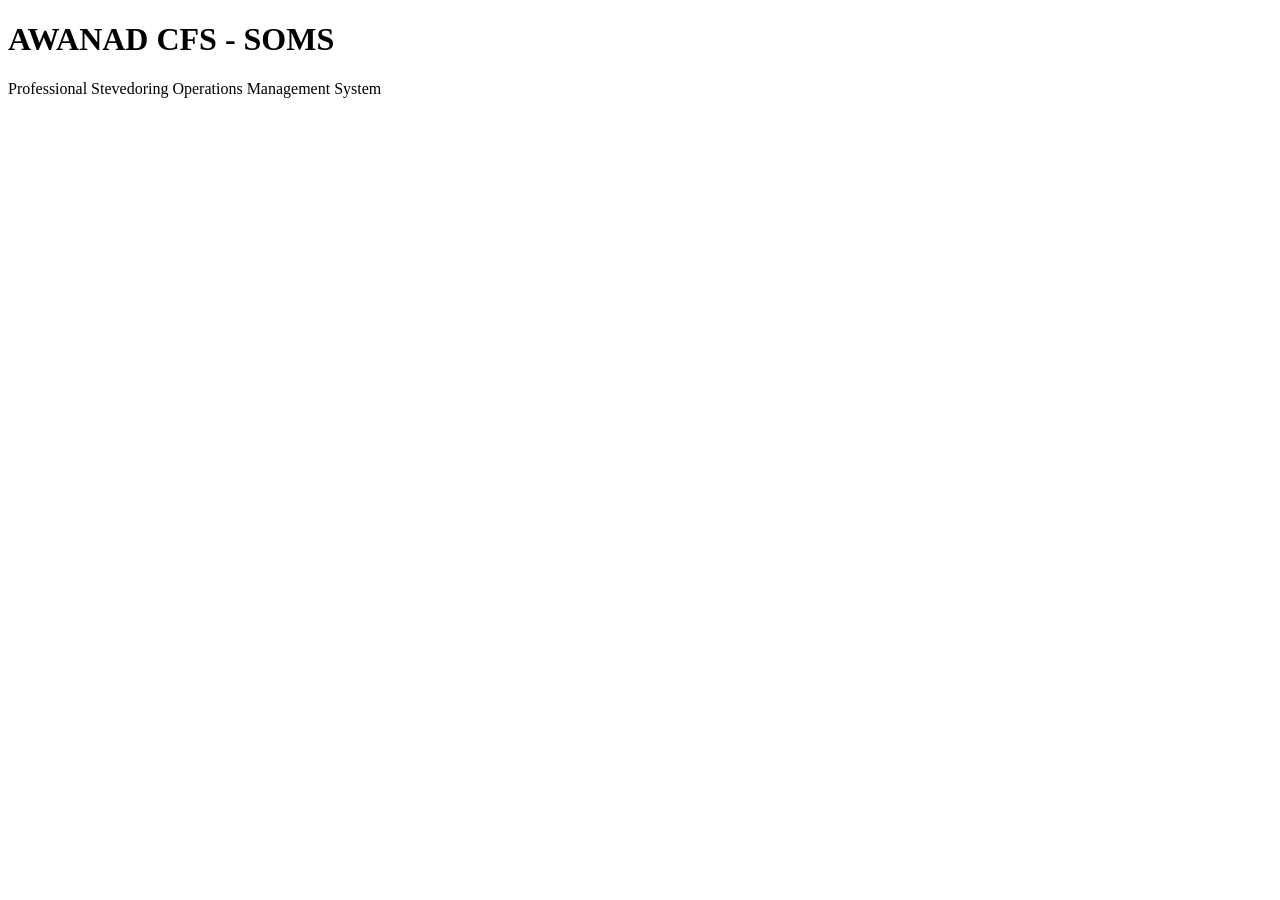
==== public/index.html @ c30c3e23 "Add initial HTML structure for index page" ====
<!DOCTYPE html>
<html lang="en">
<head>
    <meta charset="UTF-8">
    <meta name="viewport" content="width=device-width, initial-scale=1.0">
    <title>AWANAD SOMS</title>
</head>
<body>

<h1>AWANAD CFS - SOMS</h1>

<p>Professional Stevedoring Operations Management System</p>

</body>
</html>
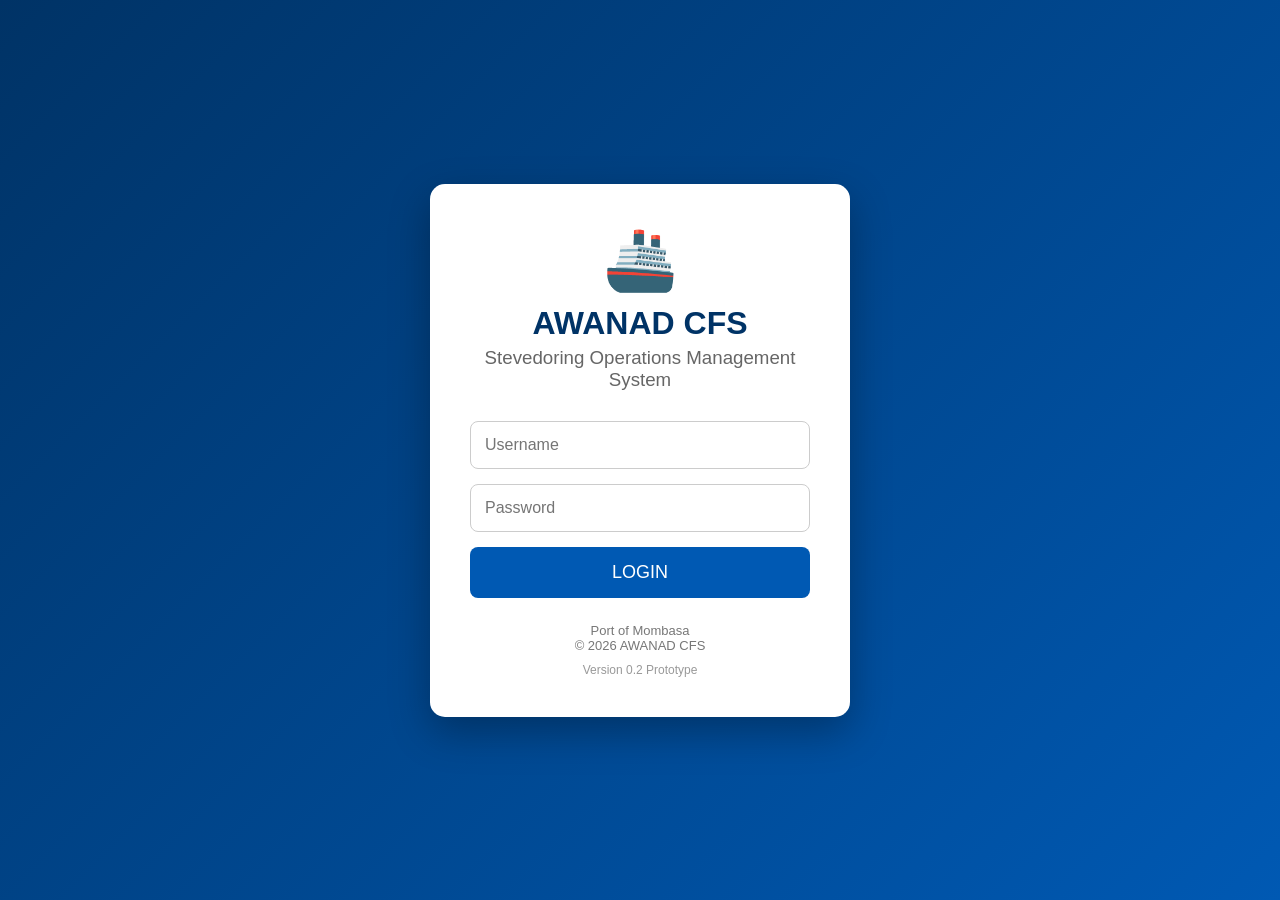
==== commit 82e8e833: "Update index.html with new layout and styles" ====
--- a/public/index.html
+++ b/public/index.html
@@ -1,15 +1,130 @@
 <!DOCTYPE html>
 <html lang="en">
 <head>
-    <meta charset="UTF-8">
-    <meta name="viewport" content="width=device-width, initial-scale=1.0">
-    <title>AWANAD SOMS</title>
+<meta charset="UTF-8">
+<meta name="viewport" content="width=device-width, initial-scale=1.0">
+<title>AWANAD SOMS</title>
+
+<style>
+
+*{
+margin:0;
+padding:0;
+box-sizing:border-box;
+font-family:Segoe UI,Arial,sans-serif;
+}
+
+body{
+background:linear-gradient(135deg,#003366,#0059b3);
+height:100vh;
+display:flex;
+justify-content:center;
+align-items:center;
+}
+
+.container{
+width:420px;
+background:white;
+border-radius:15px;
+padding:40px;
+box-shadow:0 15px 40px rgba(0,0,0,.3);
+text-align:center;
+}
+
+.logo{
+font-size:60px;
+margin-bottom:10px;
+}
+
+h1{
+color:#003366;
+margin-bottom:5px;
+}
+
+h3{
+color:#666;
+margin-bottom:30px;
+font-weight:normal;
+}
+
+input{
+width:100%;
+padding:14px;
+margin-bottom:15px;
+border:1px solid #ccc;
+border-radius:8px;
+font-size:16px;
+}
+
+button{
+width:100%;
+padding:15px;
+background:#0059b3;
+color:white;
+border:none;
+border-radius:8px;
+font-size:18px;
+cursor:pointer;
+transition:.3s;
+}
+
+button:hover{
+background:#003366;
+}
+
+.footer{
+margin-top:25px;
+font-size:13px;
+color:#777;
+}
+
+.version{
+margin-top:10px;
+font-size:12px;
+color:#999;
+}
+
+</style>
+
 </head>
+
 <body>
 
-<h1>AWANAD CFS - SOMS</h1>
+<div class="container">
 
-<p>Professional Stevedoring Operations Management System</p>
+<div class="logo">🚢</div>
+
+<h1>AWANAD CFS</h1>
+
+<h3>Stevedoring Operations Management System</h3>
+
+<input type="text" placeholder="Username">
+
+<input type="password" placeholder="Password">
+
+<button onclick="alert('Dashboard Coming Next Module')">
+
+LOGIN
+
+</button>
+
+<div class="footer">
+
+Port of Mombasa
+
+<br>
+
+© 2026 AWANAD CFS
+
+</div>
+
+<div class="version">
+
+Version 0.2 Prototype
+
+</div>
+
+</div>
 
 </body>
 </html>
